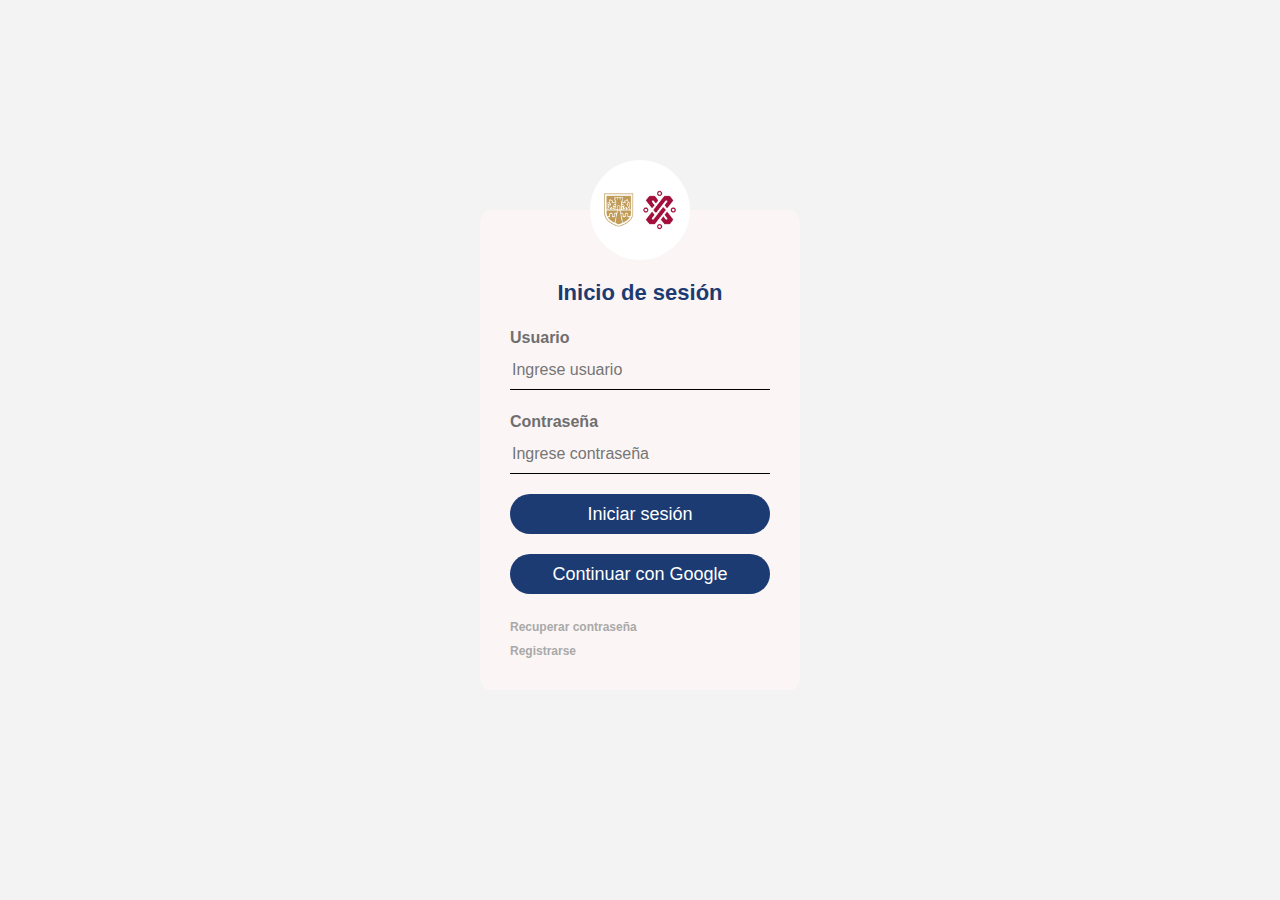
==== login.html @ adfed678 "Subida de la carpeta del proyecto con archivos" ====
<!DOCTYPE html>
<html lang="es">
  <head>
    <meta charset="utf-8">
    <meta name="viewport" content="width=device-width, initial-scale=1.0">
    
    <title>Iniciar sesión</title>
    
    <!-- Icono en la pestaña del navegador -->
    <link rel="shortcut icon" href="/img/ico/logo_sgirpc_ico.ico" />
    <!-- Importación de Bootstrap v5-->
    <link rel="stylesheet" href="/css/bst/bootstrap.min.css">
    
    <!-- Importación de las hojas de estilos -->
    <link rel="stylesheet" href="/css/login/login.css"">

    <!-- Script de Bootstrap v5 -->
    <script src="/js/bootstrap.bundle.min.js"></script>
  </head>

  <body>
    <div class="login-caja">
      <img src="/img/logo_2.jpg" class="logo-login" alt="Logo">
      <h1 class="titulo-caja">Inicio de sesión</h1>
      
      <div>
        <!-- Input Usuario -->
        <label for="nom_usu">Usuario</label>
        <input type="text" id="nom_usu" placeholder="Ingrese usuario" required>
        
        <!-- Input Contraseña -->
        <label for="password">Contraseña</label>
        <input type="password" id="password" placeholder="Ingrese contraseña" required>
        
        <input type="submit" value="Iniciar sesión" formaction="index.html">
        <input type="submit" value="Continuar con Google" formaction="index.html">
        
        <a href="#">Recuperar contraseña</a><br>
        <a href="#">Registrarse</a>
        
      </div>

    </div>
  </body>
  
</html>
---- css/login/login.css ----
body {
    margin: 0;
    padding: 0;   
    background-size: cover;
    font-family: sans-serif;
    height: 100vh;
    background-color: #F3F3F3;
  }

  .login-caja {
    width: 320px;
    height: 480px;
    background: #FCF5F5;
    color: #6F6F6F;
    top: 50%;
    left: 50%;
    position: absolute;
    transform: translate(-50%, -50%);
    box-sizing: border-box;
    padding: 70px 30px;
    border-radius: 3%;
  }

  .login-caja .titulo-caja {
    color: #1B3B72;
  }
  
  .login-caja .logo-login {
    width: 100px;
    height: 100px;
    border-radius: 50%;
    position: absolute;
    top: -50px;
    left: calc(50% - 50px);
  }
  
  .login-caja h1 {
    margin: 0;
    padding: 0 0 20px;
    text-align: center;
    font-size: 22px;
    font-weight: bold;
  }
  
  .login-caja label {
    margin: 0;
    padding: 0;
    font-weight: bold;
    display: block;
  }
  
  .login-caja input {
    width: 100%;
    margin-bottom: 20px;
  }
  
  .login-caja input[type="text"], .login-caja input[type="password"] {
    border: none;
    border-bottom: 1px solid #000;
    background: transparent;
    outline: none;
    height: 40px;
    color: #000;
    font-size: 16px;
  }
  
  .login-caja input[type="submit"] {
    border: none;
    outline: none;
    height: 40px;
    background: #1B3B72;
    color: #FFF;
    font-size: 18px;
    border-radius: 20px;
  }
  
  .login-caja input[type="submit"]:hover {
    cursor: pointer;
    background: #EB7F25;
    color: #000;
  }
  
  .login-caja a {
    text-decoration: none;
    font-size: 12px;
    line-height: 20px;
    font-weight: bold;
    color: darkgrey;
    align-items: center;
  }
  
  .login-caja a:hover {
    color: #EB7F25;
  }


  /* Media queries */
  /* @media screen and (max-width: 480px) {
   
  }  */
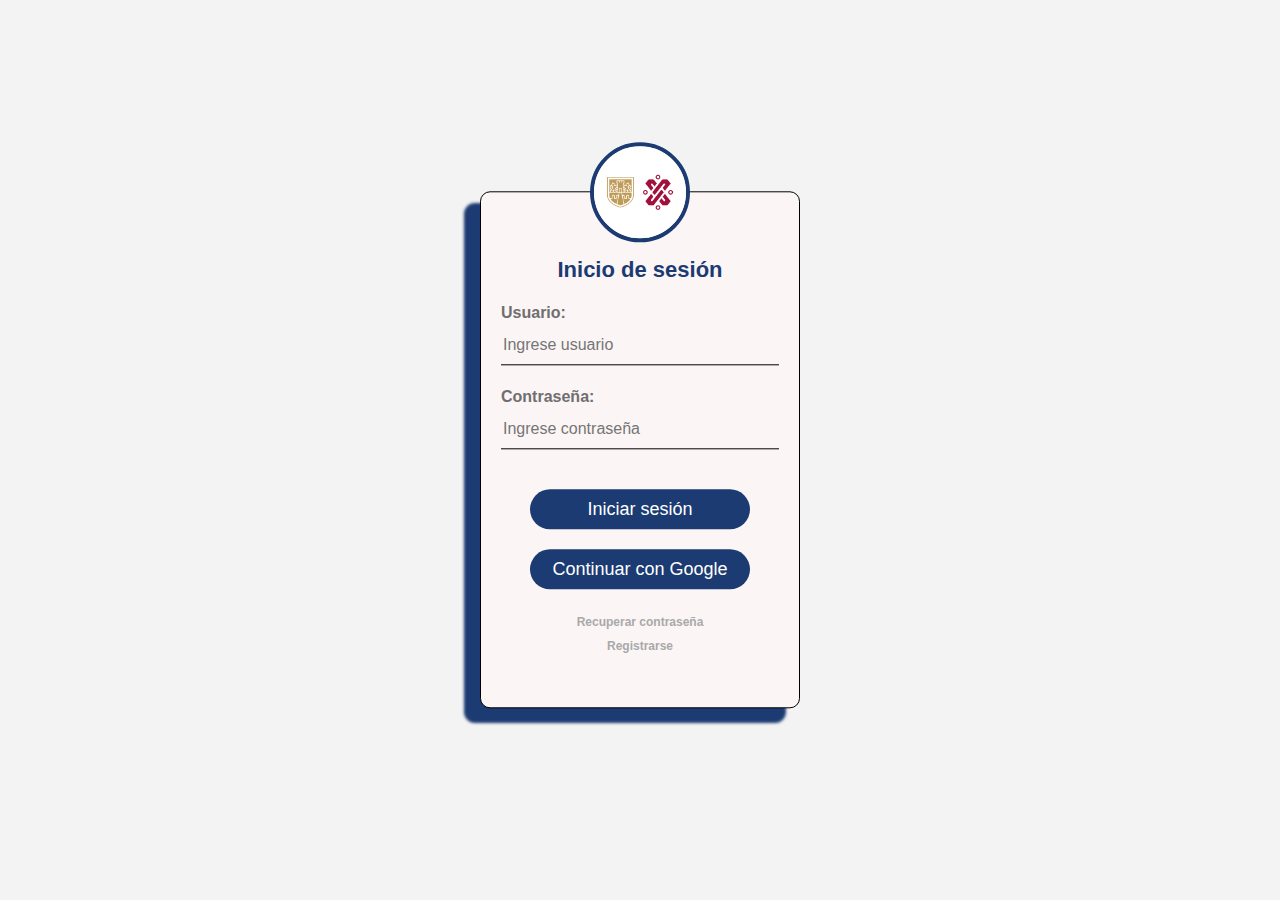
==== commit cd391379: "Cambios de css en login.html" ====
--- a/login.html
+++ b/login.html
@@ -12,7 +12,7 @@
     <link rel="stylesheet" href="/css/bst/bootstrap.min.css">
     
     <!-- Importación de las hojas de estilos -->
-    <link rel="stylesheet" href="/css/login/login.css"">
+    <link rel="stylesheet" href="/css/login/login.css">
 
     <!-- Script de Bootstrap v5 -->
     <script src="/js/bootstrap.bundle.min.js"></script>
@@ -25,21 +25,22 @@
       
       <div>
         <!-- Input Usuario -->
-        <label for="nom_usu">Usuario</label>
-        <input type="text" id="nom_usu" placeholder="Ingrese usuario" required>
+        <label for="lbl_usu">Usuario:</label>
+        <input type="text" name="lbl_usu" id="usuario" placeholder="Ingrese usuario" required>
         
         <!-- Input Contraseña -->
-        <label for="password">Contraseña</label>
-        <input type="password" id="password" placeholder="Ingrese contraseña" required>
+        <label for="lbl_password">Contraseña:</label>
+        <input type="password" name="lbl_pass" id="password" placeholder="Ingrese contraseña" required>
         
-        <input type="submit" value="Iniciar sesión" formaction="index.html">
-        <input type="submit" value="Continuar con Google" formaction="index.html">
+        <input type="submit" id="btnLRegistro" type="submit" value="Iniciar sesión" formaction="index.html">
+        <input type="submit" id="btnLRegistro" type="submit" value="Continuar con Google" formaction="index.html">
         
-        <a href="#">Recuperar contraseña</a><br>
-        <a href="#">Registrarse</a>
+        <div id="enlaces-a">
+          <a href="#">Recuperar contraseña</a><br>
+          <a href="registro.html">Registrarse</a>
+        </div>
         
       </div>
-
     </div>
   </body>
   
--- a/css/login/login.css
+++ b/css/login/login.css
@@ -9,7 +9,7 @@
 
   .login-caja {
     width: 320px;
-    height: 480px;
+    height: auto;
     background: #FCF5F5;
     color: #6F6F6F;
     top: 50%;
@@ -17,8 +17,12 @@
     position: absolute;
     transform: translate(-50%, -50%);
     box-sizing: border-box;
-    padding: 70px 30px;
-    border-radius: 3%;
+    padding: 50px 20px;
+    border-radius: 10px;
+    -webkit-box-shadow: -15px 13px 3px 1px rgba(27,59,114,1);
+    -moz-box-shadow: -15px 13px 3px 1px rgba(27,59,114,1);
+    box-shadow: -15px 13px 3px 1px rgba(27,59,114,1);
+    border: black solid 1px;
   }
 
   .login-caja .titulo-caja {
@@ -33,10 +37,21 @@
     top: -50px;
     left: calc(50% - 50px);
   }
+
+  .logo-login
+  {
+    position: absolute;
+    z-index: 1;
+    border: #1B3B72 solid 4px;
+  }
   
+  .login-caja p {
+    text-align: center;
+  }
+
   .login-caja h1 {
-    margin: 0;
-    padding: 0 0 20px;
+    margin-top: 15px;
+    padding: 0 0 10px;
     text-align: center;
     font-size: 22px;
     font-weight: bold;
@@ -62,35 +77,49 @@
     height: 40px;
     color: #000;
     font-size: 16px;
+    transition: all ease-in 300ms;
   }
-  
-  .login-caja input[type="submit"] {
+
+  .login-caja input[type="text"]:hover, .login-caja input[type="password"]:hover
+  {
+    border-bottom: #1B3B72 3px solid;
+  }
+
+  #btnLRegistro {
     border: none;
     outline: none;
     height: 40px;
+    width: 220px;
     background: #1B3B72;
     color: #FFF;
     font-size: 18px;
     border-radius: 20px;
+    display: flex;
+    justify-content: center;
+    align-items: center;
+    text-align: center;
+    margin: 20px auto;
   }
-  
-  .login-caja input[type="submit"]:hover {
+
+  #btnLRegistro:hover {
     cursor: pointer;
     background: #EB7F25;
-    color: #000;
   }
-  
+
   .login-caja a {
     text-decoration: none;
     font-size: 12px;
     line-height: 20px;
     font-weight: bold;
     color: darkgrey;
-    align-items: center;
   }
   
   .login-caja a:hover {
     color: #EB7F25;
+  } 
+
+  #enlaces-a {
+    text-align: center  ;
   }
 
 
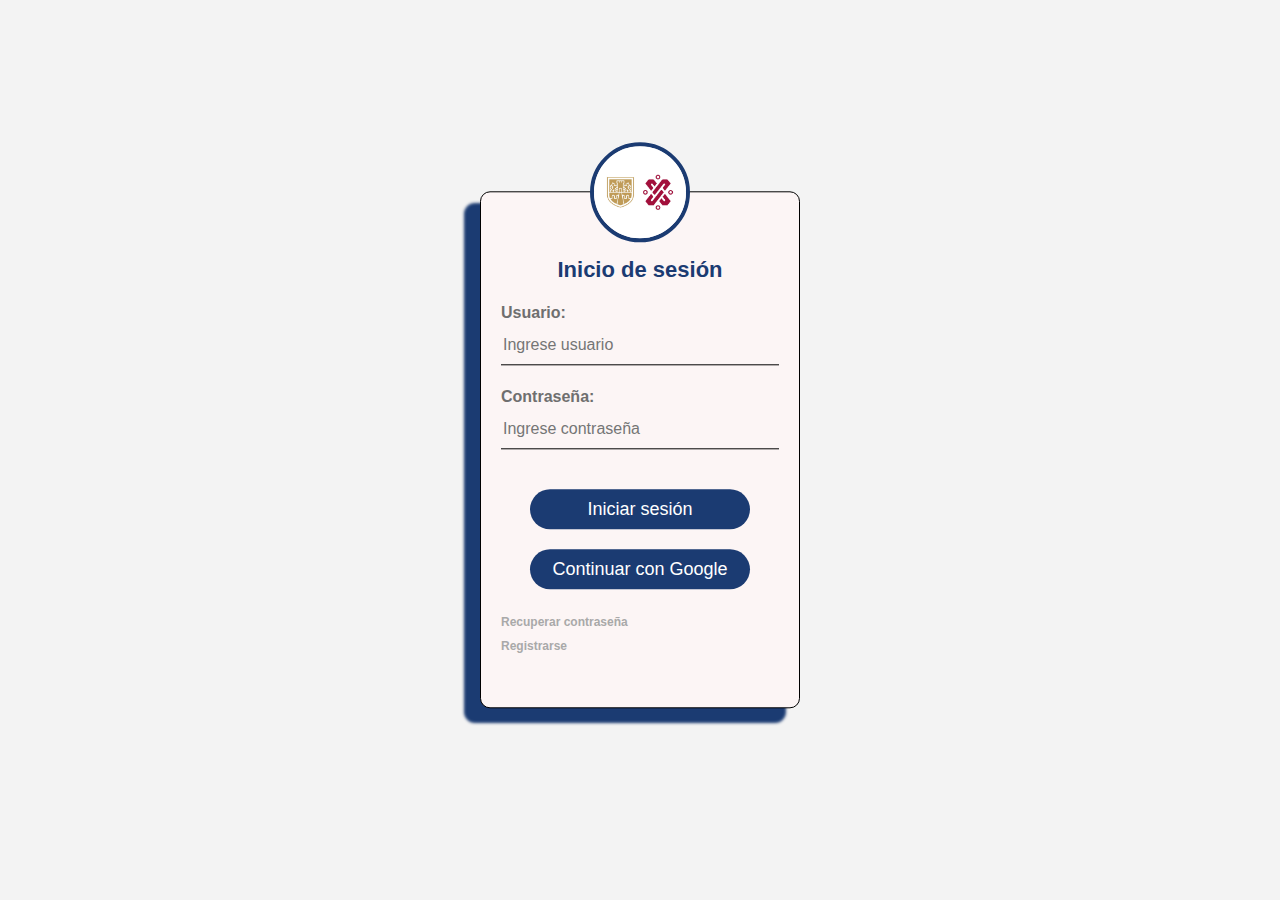
==== commit c5b53704: "Modificacion de detalles minimos en login y recuperapw" ====
--- a/login.html
+++ b/login.html
@@ -35,13 +35,12 @@
         <input type="submit" id="btnLRegistro" type="submit" value="Iniciar sesión" formaction="index.html">
         <input type="submit" id="btnLRegistro" type="submit" value="Continuar con Google" formaction="index.html">
         
-        <div id="enlaces-a">
-          <a href="#">Recuperar contraseña</a><br>
-          <a href="registro.html">Registrarse</a>
-        </div>
+        <!-- <div id="enlaces-a"> -->
+          <a href="recuperapw.html" id="enlaces-a">Recuperar contraseña</a><br>
+          <a href="registro.html" id="enlaces-a">Registrarse</a>
+        <!-- </div> -->
         
       </div>
     </div>
   </body>
-  
 </html>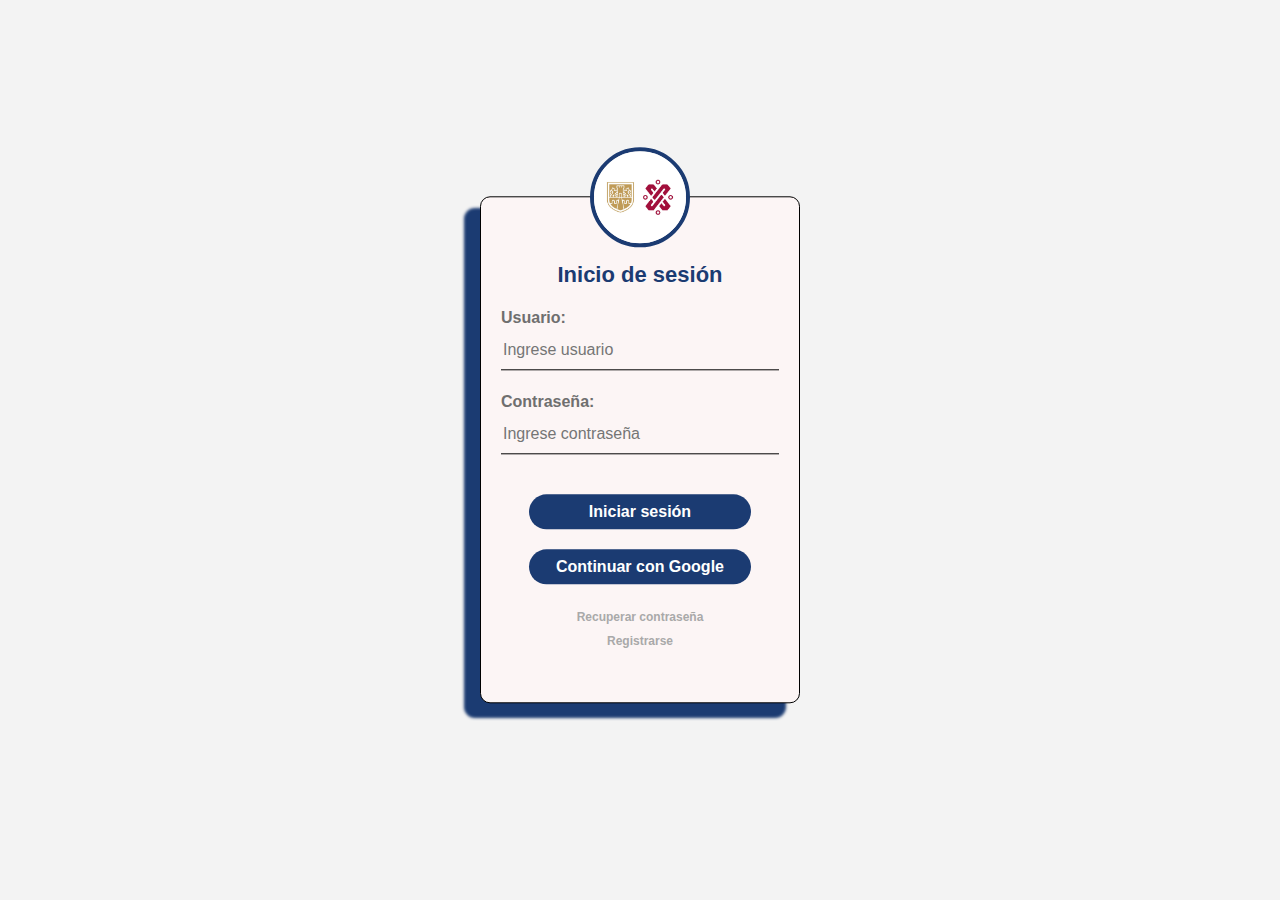
==== commit 4de23888: "Cambios en los botones de login y se pusieron los media queries" ====
--- a/login.html
+++ b/login.html
@@ -11,36 +11,44 @@
     <!-- Importación de Bootstrap v5-->
     <link rel="stylesheet" href="/css/bst/bootstrap.min.css">
     
-    <!-- Importación de las hojas de estilos -->
+    <!-- Importación de las hojas de estilos para el login -->
     <link rel="stylesheet" href="/css/login/login.css">
 
-    <!-- Script de Bootstrap v5 -->
+    <!-- Importación del script de Bootstrap v5 -->
     <script src="/js/bootstrap.bundle.min.js"></script>
   </head>
 
   <body>
+
+    <!-- Estructura de la caja principal del inicio de sesión -->
     <div class="login-caja">
       <img src="/img/logo_2.jpg" class="logo-login" alt="Logo">
       <h1 class="titulo-caja">Inicio de sesión</h1>
       
-      <div>
+      <!-- Div donde se muestra el contenido del login sin el logo  -->
+      <div class="contenido-caja">
         <!-- Input Usuario -->
-        <label for="lbl_usu">Usuario:</label>
-        <input type="text" name="lbl_usu" id="usuario" placeholder="Ingrese usuario" required>
+        <label for="usuario">Usuario:</label>
+        <input type="text" name="usuario" id="usuario" placeholder="Ingrese usuario" required>
         
         <!-- Input Contraseña -->
-        <label for="lbl_password">Contraseña:</label>
-        <input type="password" name="lbl_pass" id="password" placeholder="Ingrese contraseña" required>
-        
-        <input type="submit" id="btnLRegistro" type="submit" value="Iniciar sesión" formaction="index.html">
-        <input type="submit" id="btnLRegistro" type="submit" value="Continuar con Google" formaction="index.html">
-        
-        <!-- <div id="enlaces-a"> -->
-          <a href="recuperapw.html" id="enlaces-a">Recuperar contraseña</a><br>
-          <a href="registro.html" id="enlaces-a">Registrarse</a>
-        <!-- </div> -->
+        <label for="password">Contraseña:</label>
+        <input type="password" name="password" id="password" placeholder="Ingrese contraseña" required>
+
+        <!-- Botones del login -->
+        <div id="btn-login">
+          <a href="index.html" class="btn btn-lg" id="btnLRegistro" role="button">Iniciar sesión</a>
+          <a href="index.html" class="btn btn-lg" id="btnLRegistro" role="button">Continuar con Google</a>
+        </div>
+
+        <!-- Enlaces a otros accesos -->
+        <div id="a-enlaces">
+          <a href="recuperapw.html">Recuperar contraseña</a><br>
+          <a href="registro.html">Registrarse</a>
+        </div>
         
       </div>
     </div>
+
   </body>
 </html>--- a/css/login/login.css
+++ b/css/login/login.css
@@ -1,3 +1,4 @@
+
 body {
     margin: 0;
     padding: 0;   
@@ -88,11 +89,11 @@
   #btnLRegistro {
     border: none;
     outline: none;
-    height: 40px;
-    width: 220px;
+    height: 35px;
+    width: 80%;
     background: #1B3B72;
     color: #FFF;
-    font-size: 18px;
+    font-size: 16px;
     border-radius: 20px;
     display: flex;
     justify-content: center;
@@ -118,12 +119,37 @@
     color: #EB7F25;
   } 
 
-  #enlaces-a {
-    text-align: center  ;
+
+  #a-enlaces {
+    display: block; 
+    text-align: center;  
   }
 
+  /* Media queries para la responsividad */
 
-  /* Media queries */
-  /* @media screen and (max-width: 480px) {
-   
-  }  */+  /* Tamaño de pantalla cuyo máximo de pantalla sea de 480 pixeles */
+  @media screen and (max-width: 480px) {
+    .login-caja {
+      width: auto;
+      height: auto;
+      
+    }
+  }
+
+  /* Tamaño de pantalla cuyo máximo de pantalla sea de 767 pixeles */
+  @media screen and (max-width: 767px) {
+    .login-caja {
+      width: auto;
+      height: auto;
+    }
+  } 
+
+  /* Tamaño de pantalla cuyo máximo de pantalla sea de 1024 pixeles */
+  @media screen and (max-width: 1024px) {
+    .login-caja {
+      width: auto;
+      height: auto;
+    }
+  }
+  
+  